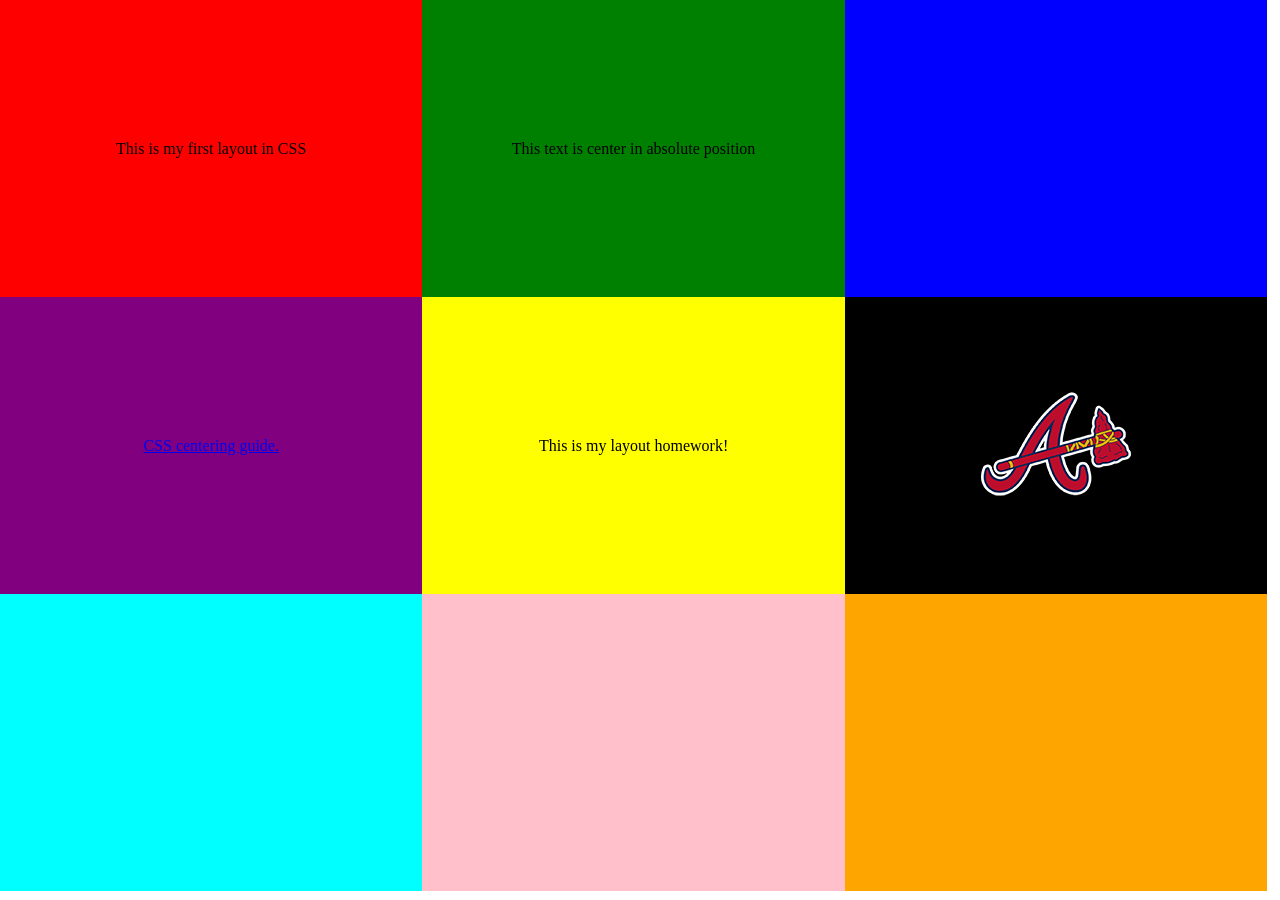
==== 05-02/wikipedia/absolute.html @ 28d8d066 "TRacking these files" ====
<!DOCTYPE html>
<html>
  <head>
    <meta charset="utf-8">
    <title>Absolute Position</title>
    <style>
    #box-1 {
      top: 0;
      left: 0%;
      position: absolute;
      width: 33%;
      height: 33%;
      background-color: red;
      margin: 0;
      display: flex;
      justify-content: center;
      align-items: center;
    }
    #box-2 {
      top: 0%;
      left: 33%;
      position: absolute;
      height: 33%;
      width: 33%;
      background-color: green;
      display: flex;
      justify-content: center;
      align-items: center;
    }
    #box-3 {
      top: 0%;
      left: 66%;
      position: absolute;
      width: 33%;
      height: 33%;
      background-color: blue;
      display: flex;
      justify-content: center;
      align-items: center;
    }
    #box-4 {
      top: 33%;
      left:0%;
      position: absolute;
      width: 33%;
      height:33%;
      background-color: purple;
      display: flex;
      justify-content: center;
      align-items: center;
    }
    #box-5 {
      top: 33%;
      left: 33%;
      position:absolute;
      width: 33%;
      height: 33%;
      background-color: yellow;
      display: flex;
      justify-content: center;
      align-items: center;
    }
    #box-6 {
      top: 33%;
      left: 66%;
      position:absolute;
      width: 33%;
      height: 33%;
      background-color: black;
      display: flex;
      justify-content: center;
      align-items: center;
    }
    #box-7 {
      top: 66%;
      left: 0%;
      position:absolute;
      width: 33%;
      height: 33%;
      background-color: cyan;
      display: flex;
      justify-content: center;
      align-items: center;
    }
    #box-8 {
      top: 66%;
      left: 33%;
      position:absolute;
      width: 33%;
      height: 33%;
      background-color: pink;
      display: flex;
      justify-content: center;
      align-items: center;
    }
    #box-9 {
      top: 66%;
      left: 66%;
      position:absolute;
      width: 33%;
      height: 33%;
      background-color: orange;
      display: flex;
      justify-content: center;
      align-items: center;
    }
    </style>
  </head>
  <body>
    <div id="box-1">
      <nav>
        <p>This is my first layout in CSS</p>
      </nav>
    </div>
    <div id="box-2">
      <nav>
        <p>This text is center in absolute position</P>
        </nav>
      </div>
    <div id="box-3"></div>
    <div id="box-4">
      <nav>
        <p><a href="https://www.css-tricks.com/centering-css-complete-guide/">CSS centering guide.</a></p>
      </div>
    <div id="box-5">
      <nav>
        <p>This is my layout homework!</p>
      </nav>
    </div>
    <div id="box-6">
      <nav>
        <img src="atlanta_braves.png" alt="" />
      </nav>
    </div>
    <div id="box-7"></div>
    <div id="box-8"></div>
    <div id="box-9"></div>
  </body>
</html>
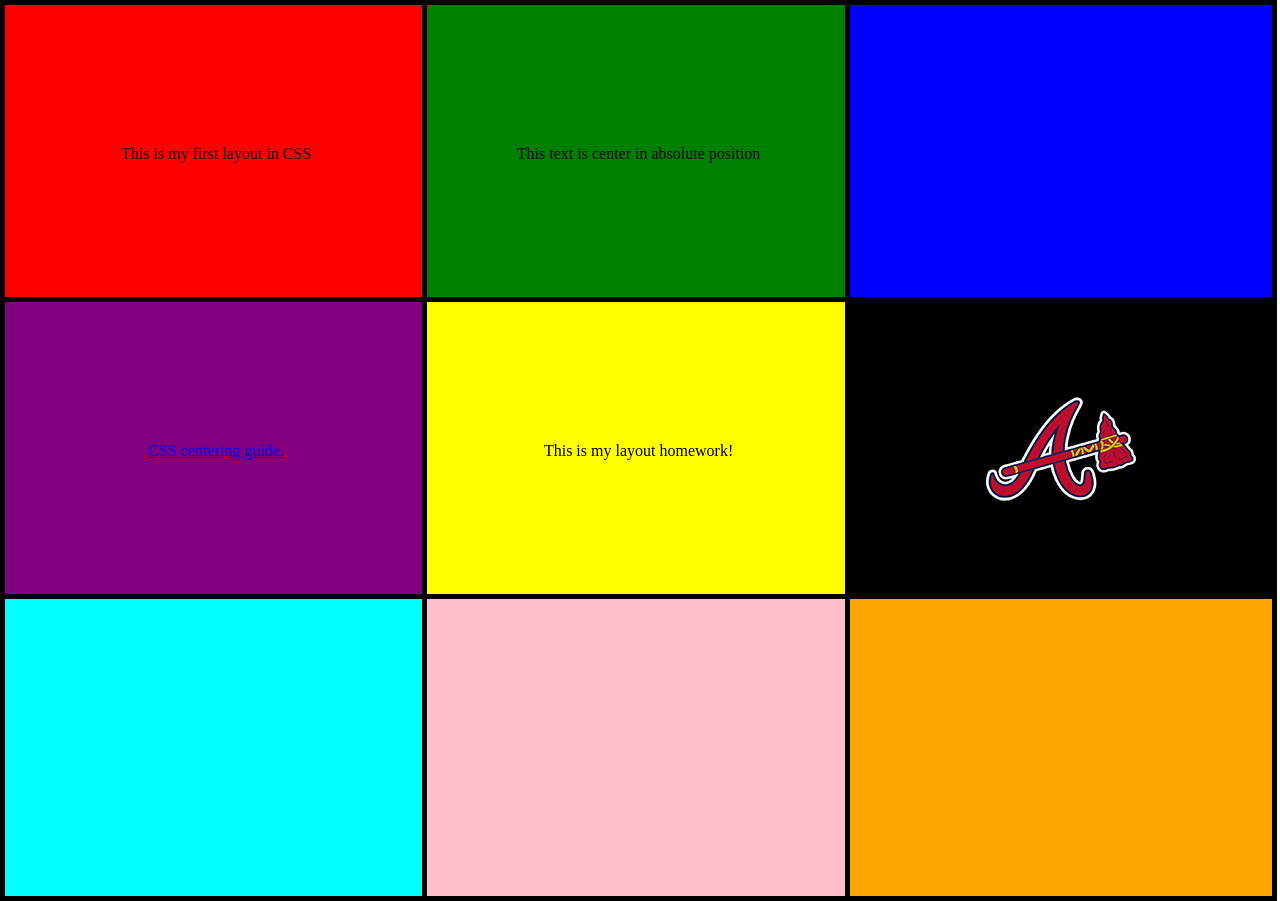
==== commit eb6ce96b: "changed" ====
--- a/05-02/wikipedia/absolute.html
+++ b/05-02/wikipedia/absolute.html
@@ -11,6 +11,7 @@
       width: 33%;
       height: 33%;
       background-color: red;
+      border: 5px solid black;
       margin: 0;
       display: flex;
       justify-content: center;
@@ -23,6 +24,7 @@
       height: 33%;
       width: 33%;
       background-color: green;
+      border: 5px solid black;
       display: flex;
       justify-content: center;
       align-items: center;
@@ -34,6 +36,7 @@
       width: 33%;
       height: 33%;
       background-color: blue;
+      border: 5px solid black;
       display: flex;
       justify-content: center;
       align-items: center;
@@ -45,6 +48,7 @@
       width: 33%;
       height:33%;
       background-color: purple;
+      border: 5px solid black;
       display: flex;
       justify-content: center;
       align-items: center;
@@ -56,6 +60,7 @@
       width: 33%;
       height: 33%;
       background-color: yellow;
+      border: 5px solid black;
       display: flex;
       justify-content: center;
       align-items: center;
@@ -67,6 +72,7 @@
       width: 33%;
       height: 33%;
       background-color: black;
+      border: 5px solid black;
       display: flex;
       justify-content: center;
       align-items: center;
@@ -78,6 +84,7 @@
       width: 33%;
       height: 33%;
       background-color: cyan;
+      border: 5px solid black;
       display: flex;
       justify-content: center;
       align-items: center;
@@ -89,6 +96,7 @@
       width: 33%;
       height: 33%;
       background-color: pink;
+      border: 5px solid black;
       display: flex;
       justify-content: center;
       align-items: center;
@@ -100,6 +108,7 @@
       width: 33%;
       height: 33%;
       background-color: orange;
+      border: 5px solid black;
       display: flex;
       justify-content: center;
       align-items: center;
